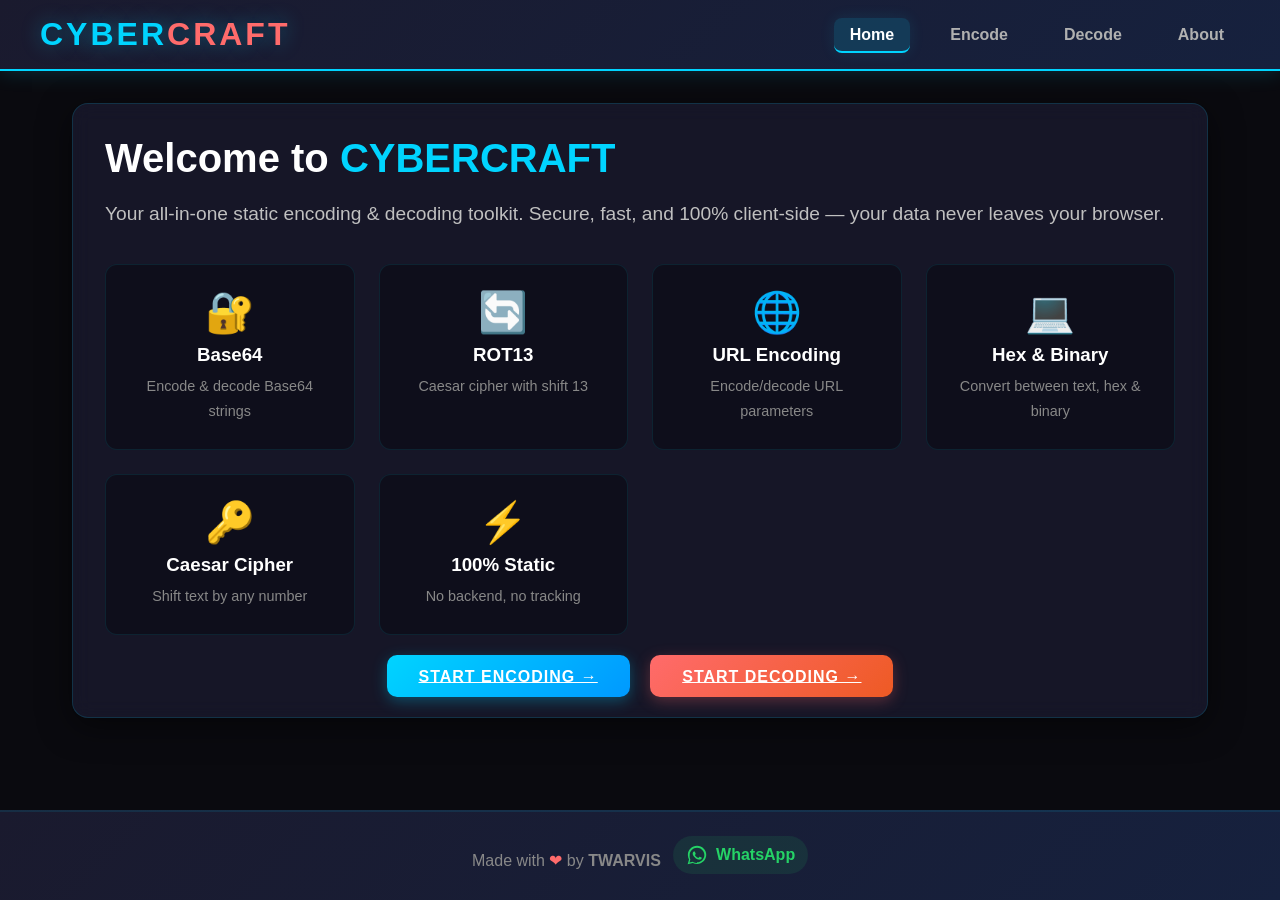
==== index.html @ c4475f57 "Add initial HTML structure for CYBERCRAFT homepage" ====
<!DOCTYPE html>
<html lang="en">
<head>
    <meta charset="UTF-8" />
    <meta name="viewport" content="width=device-width, initial-scale=1.0" />
    <title>CYBERCRAFT - Home</title>
    <link rel="stylesheet" href="style.css" />
</head>
<body>
    <header>
        <nav>
            <div class="logo">CYBER<span>CRAFT</span></div>
            <ul class="nav-links">
                <li><a href="index.html" class="active">Home</a></li>
                <li><a href="encode.html">Encode</a></li>
                <li><a href="decode.html">Decode</a></li>
                <li><a href="about.html">About</a></li>
            </ul>
        </nav>
    </header>

    <main>
        <section class="card">
            <h1>Welcome to <span class="highlight">CYBERCRAFT</span></h1>
            <p style="font-size:1.2rem; margin-bottom:1.5rem;">
                Your all-in-one static encoding & decoding toolkit. 
                Secure, fast, and 100% client-side — your data never leaves your browser.
            </p>
            
            <div class="features-grid">
                <div class="feature-card">
                    <div class="icon">🔐</div>
                    <h3>Base64</h3>
                    <p>Encode & decode Base64 strings</p>
                </div>
                <div class="feature-card">
                    <div class="icon">🔄</div>
                    <h3>ROT13</h3>
                    <p>Caesar cipher with shift 13</p>
                </div>
                <div class="feature-card">
                    <div class="icon">🌐</div>
                    <h3>URL Encoding</h3>
                    <p>Encode/decode URL parameters</p>
                </div>
                <div class="feature-card">
                    <div class="icon">💻</div>
                    <h3>Hex & Binary</h3>
                    <p>Convert between text, hex & binary</p>
                </div>
                <div class="feature-card">
                    <div class="icon">🔑</div>
                    <h3>Caesar Cipher</h3>
                    <p>Shift text by any number</p>
                </div>
                <div class="feature-card">
                    <div class="icon">⚡</div>
                    <h3>100% Static</h3>
                    <p>No backend, no tracking</p>
                </div>
            </div>

            <div style="text-align: center; margin-top: 1.5rem;">
                <a href="encode.html" class="btn btn-primary">Start Encoding →</a>
                <a href="decode.html" class="btn btn-secondary" style="margin-left: 1rem;">Start Decoding →</a>
            </div>
        </section>
    </main>

    <footer>
        <p>
            Made with <span class="heart">❤</span> by <strong>TWARVIS</strong>
            <a href="https://wa.me/255740706007" target="_blank" class="whatsapp-link">
                <svg viewBox="0 0 24 24"><path d="M12.031 1.969c-5.524 0-10 4.476-10 10 0 1.765.457 3.425 1.254 4.873L1.813 22.16l5.672-1.506c1.38.727 2.951 1.136 4.609 1.136 5.524 0 10-4.476 10-10s-4.476-10-10-10zm0 18.75c-1.624 0-3.128-.434-4.435-1.188l-.319-.188-3.393.9.908-3.285-.203-.332A8.407 8.407 0 0 1 4.031 11.969c0-4.412 3.588-8 8-8s8 3.588 8 8-3.588 8-8 8zm4.649-5.987c-.243-.124-1.437-.71-1.659-.791-.222-.08-.384-.124-.546.124-.162.248-.627.791-.769.953-.142.162-.284.182-.527.058-.243-.124-1.027-.378-1.956-1.204-.724-.644-1.213-1.438-1.354-1.682-.142-.244-.016-.375.107-.496.113-.113.243-.292.365-.438.121-.146.162-.243.243-.405.081-.162.041-.304-.02-.427-.061-.124-.546-1.316-.748-1.802-.197-.473-.397-.407-.546-.413-.142-.006-.305-.007-.467-.007-.162 0-.426.061-.649.304-.223.243-.852.832-.852 2.03 0 1.198.872 2.356.994 2.518.122.162 1.717 2.622 4.162 3.476.581.203 1.035.324 1.389.416.584.185 1.115.158 1.535.096.468-.07 1.437-.587 1.639-1.154.202-.567.202-1.054.141-1.156-.061-.102-.223-.162-.466-.286z"/></svg>
                WhatsApp
            </a>
        </p>
    </footer>

    <script src="script.js"></script>
</body>
</html>
---- style.css ----
* {
    margin: 0;
    padding: 0;
    box-sizing: border-box;
}

body {
    font-family: 'Segoe UI', Tahoma, Geneva, Verdana, sans-serif;
    background: #0a0a0f;
    color: #e0e0e0;
    min-height: 100vh;
    display: flex;
    flex-direction: column;
}

/* Header / Navbar */
header {
    background: linear-gradient(135deg, #1a1a2e, #16213e);
    padding: 1rem 2rem;
    border-bottom: 2px solid #00d4ff;
    box-shadow: 0 0 20px rgba(0, 212, 255, 0.2);
}

nav {
    max-width: 1200px;
    margin: 0 auto;
    display: flex;
    justify-content: space-between;
    align-items: center;
    flex-wrap: wrap;
}

.logo {
    font-size: 2rem;
    font-weight: 800;
    color: #00d4ff;
    text-shadow: 0 0 20px rgba(0, 212, 255, 0.4);
    letter-spacing: 3px;
}

.logo span {
    color: #ff6b6b;
}

.nav-links {
    display: flex;
    gap: 1.5rem;
    list-style: none;
    flex-wrap: wrap;
}

.nav-links a {
    color: #b0b0b0;
    text-decoration: none;
    font-weight: 600;
    padding: 0.5rem 1rem;
    border-radius: 8px;
    transition: all 0.3s ease;
    font-size: 1rem;
}

.nav-links a:hover,
.nav-links a.active {
    color: #fff;
    background: rgba(0, 212, 255, 0.15);
    box-shadow: 0 0 15px rgba(0, 212, 255, 0.1);
}

.nav-links a.active {
    border-bottom: 2px solid #00d4ff;
}

/* Main Content */
main {
    flex: 1;
    max-width: 1200px;
    margin: 2rem auto;
    padding: 0 2rem;
    width: 100%;
}

/* Cards & Sections */
.card {
    background: rgba(26, 26, 46, 0.8);
    backdrop-filter: blur(10px);
    border-radius: 16px;
    padding: 2rem;
    border: 1px solid rgba(0, 212, 255, 0.15);
    box-shadow: 0 8px 32px rgba(0, 0, 0, 0.5);
    margin-bottom: 2rem;
}

h1 {
    font-size: 2.5rem;
    margin-bottom: 1rem;
    color: #fff;
}

h1 .highlight {
    color: #00d4ff;
}

h2 {
    color: #00d4ff;
    margin-bottom: 1rem;
    font-size: 1.8rem;
}

p {
    line-height: 1.8;
    color: #c0c0c0;
    font-size: 1.1rem;
}

/* Form Elements */
textarea,
input[type="text"],
input[type="password"] {
    width: 100%;
    padding: 1rem;
    background: rgba(0, 0, 0, 0.4);
    border: 1px solid rgba(0, 212, 255, 0.2);
    border-radius: 10px;
    color: #fff;
    font-size: 1rem;
    font-family: 'Courier New', monospace;
    transition: all 0.3s ease;
    margin-bottom: 1rem;
    resize: vertical;
    min-height: 120px;
}

textarea:focus,
input:focus {
    outline: none;
    border-color: #00d4ff;
    box-shadow: 0 0 20px rgba(0, 212, 255, 0.1);
}

textarea::placeholder,
input::placeholder {
    color: #666;
}

/* Buttons */
.btn-group {
    display: flex;
    gap: 1rem;
    flex-wrap: wrap;
    margin: 1rem 0;
}

.btn {
    padding: 0.8rem 2rem;
    border: none;
    border-radius: 10px;
    font-weight: 700;
    font-size: 1rem;
    cursor: pointer;
    transition: all 0.3s ease;
    text-transform: uppercase;
    letter-spacing: 1px;
}

.btn-primary {
    background: linear-gradient(135deg, #00d4ff, #0099ff);
    color: #fff;
    box-shadow: 0 4px 15px rgba(0, 212, 255, 0.3);
}

.btn-primary:hover {
    transform: translateY(-2px);
    box-shadow: 0 8px 25px rgba(0, 212, 255, 0.4);
}

.btn-secondary {
    background: linear-gradient(135deg, #ff6b6b, #ee5a24);
    color: #fff;
    box-shadow: 0 4px 15px rgba(255, 107, 107, 0.3);
}

.btn-secondary:hover {
    transform: translateY(-2px);
    box-shadow: 0 8px 25px rgba(255, 107, 107, 0.4);
}

.btn-success {
    background: linear-gradient(135deg, #00d4ff, #00b894);
    color: #fff;
    box-shadow: 0 4px 15px rgba(0, 212, 255, 0.3);
}

.btn-success:hover {
    transform: translateY(-2px);
    box-shadow: 0 8px 25px rgba(0, 212, 255, 0.4);
}

.btn-outline {
    background: transparent;
    border: 2px solid #00d4ff;
    color: #00d4ff;
}

.btn-outline:hover {
    background: rgba(0, 212, 255, 0.1);
    transform: translateY(-2px);
}

/* Result Box */
.result-box {
    background: rgba(0, 0, 0, 0.5);
    padding: 1rem;
    border-radius: 10px;
    border-left: 4px solid #00d4ff;
    margin-top: 1rem;
    word-break: break-all;
    font-family: 'Courier New', monospace;
    min-height: 60px;
    color: #00d4ff;
}

/* Footer */
footer {
    background: linear-gradient(135deg, #1a1a2e, #16213e);
    padding: 1.5rem 2rem;
    text-align: center;
    border-top: 2px solid rgba(0, 212, 255, 0.1);
    margin-top: auto;
}

footer p {
    color: #888;
    font-size: 1rem;
}

footer .heart {
    color: #ff6b6b;
}

footer .whatsapp-link {
    display: inline-flex;
    align-items: center;
    gap: 0.5rem;
    color: #25D366;
    text-decoration: none;
    font-weight: 700;
    margin-left: 0.5rem;
    padding: 0.3rem 0.8rem;
    border-radius: 20px;
    background: rgba(37, 211, 102, 0.1);
    transition: all 0.3s ease;
}

footer .whatsapp-link:hover {
    background: rgba(37, 211, 102, 0.2);
    transform: scale(1.05);
}

footer .whatsapp-link svg {
    width: 22px;
    height: 22px;
    fill: #25D366;
}

/* Responsive */
@media (max-width: 768px) {
    nav {
        flex-direction: column;
        gap: 1rem;
    }
    
    .nav-links {
        justify-content: center;
    }
    
    .nav-links a {
        font-size: 0.9rem;
        padding: 0.3rem 0.8rem;
    }
    
    h1 {
        font-size: 1.8rem;
    }
    
    .btn-group {
        flex-direction: column;
    }
    
    .btn {
        width: 100%;
        text-align: center;
    }
    
    .card {
        padding: 1.2rem;
    }
}

/* Features Grid on Home */
.features-grid {
    display: grid;
    grid-template-columns: repeat(auto-fit, minmax(200px, 1fr));
    gap: 1.5rem;
    margin: 2rem 0;
}

.feature-card {
    background: rgba(0, 0, 0, 0.3);
    padding: 1.5rem;
    border-radius: 12px;
    text-align: center;
    border: 1px solid rgba(0, 212, 255, 0.1);
    transition: all 0.3s ease;
}

.feature-card:hover {
    transform: translateY(-5px);
    border-color: #00d4ff;
    box-shadow: 0 8px 25px rgba(0, 212, 255, 0.1);
}

.feature-card .icon {
    font-size: 2.5rem;
    margin-bottom: 0.5rem;
}

.feature-card h3 {
    color: #fff;
    margin-bottom: 0.5rem;
}

.feature-card p {
    font-size: 0.9rem;
    color: #888;
}
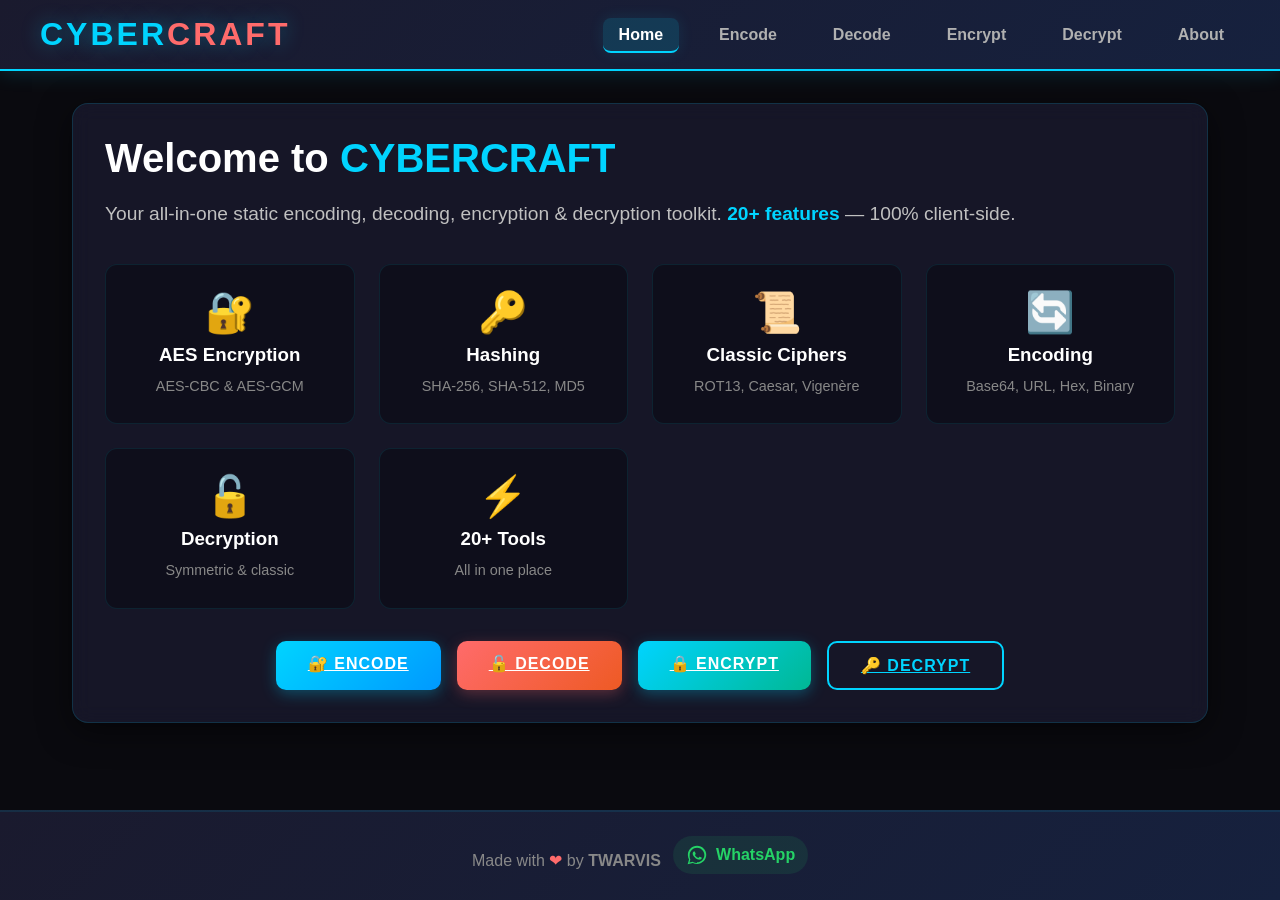
==== commit 95dc2aa9: "Add encryption and decryption features to index.html Updated the features section to include encrypt" ====
--- a/index.html
+++ b/index.html
@@ -14,6 +14,8 @@
                 <li><a href="index.html" class="active">Home</a></li>
                 <li><a href="encode.html">Encode</a></li>
                 <li><a href="decode.html">Decode</a></li>
+                <li><a href="encrypt.html">Encrypt</a></li>
+                <li><a href="decrypt.html">Decrypt</a></li>
                 <li><a href="about.html">About</a></li>
             </ul>
         </nav>
@@ -23,53 +25,54 @@
         <section class="card">
             <h1>Welcome to <span class="highlight">CYBERCRAFT</span></h1>
             <p style="font-size:1.2rem; margin-bottom:1.5rem;">
-                Your all-in-one static encoding & decoding toolkit. 
-                Secure, fast, and 100% client-side — your data never leaves your browser.
+                Your all-in-one static encoding, decoding, encryption & decryption toolkit. 
+                <strong style="color:#00d4ff;">20+ features</strong> — 100% client-side.
             </p>
             
             <div class="features-grid">
                 <div class="feature-card">
                     <div class="icon">🔐</div>
-                    <h3>Base64</h3>
-                    <p>Encode & decode Base64 strings</p>
+                    <h3>AES Encryption</h3>
+                    <p>AES-CBC & AES-GCM</p>
+                </div>
+                <div class="feature-card">
+                    <div class="icon">🔑</div>
+                    <h3>Hashing</h3>
+                    <p>SHA-256, SHA-512, MD5</p>
+                </div>
+                <div class="feature-card">
+                    <div class="icon">📜</div>
+                    <h3>Classic Ciphers</h3>
+                    <p>ROT13, Caesar, Vigenère</p>
                 </div>
                 <div class="feature-card">
                     <div class="icon">🔄</div>
-                    <h3>ROT13</h3>
-                    <p>Caesar cipher with shift 13</p>
+                    <h3>Encoding</h3>
+                    <p>Base64, URL, Hex, Binary</p>
                 </div>
                 <div class="feature-card">
-                    <div class="icon">🌐</div>
-                    <h3>URL Encoding</h3>
-                    <p>Encode/decode URL parameters</p>
-                </div>
-                <div class="feature-card">
-                    <div class="icon">💻</div>
-                    <h3>Hex & Binary</h3>
-                    <p>Convert between text, hex & binary</p>
-                </div>
-                <div class="feature-card">
-                    <div class="icon">🔑</div>
-                    <h3>Caesar Cipher</h3>
-                    <p>Shift text by any number</p>
+                    <div class="icon">🔓</div>
+                    <h3>Decryption</h3>
+                    <p>Symmetric & classic</p>
                 </div>
                 <div class="feature-card">
                     <div class="icon">⚡</div>
-                    <h3>100% Static</h3>
-                    <p>No backend, no tracking</p>
+                    <h3>20+ Tools</h3>
+                    <p>All in one place</p>
                 </div>
             </div>
 
-            <div style="text-align: center; margin-top: 1.5rem;">
-                <a href="encode.html" class="btn btn-primary">Start Encoding →</a>
-                <a href="decode.html" class="btn btn-secondary" style="margin-left: 1rem;">Start Decoding →</a>
+            <div style="text-align: center; margin-top: 1.5rem; display: flex; gap: 1rem; flex-wrap: wrap; justify-content: center;">
+                <a href="encode.html" class="btn btn-primary">🔐 Encode</a>
+                <a href="decode.html" class="btn btn-secondary">🔓 Decode</a>
+                <a href="encrypt.html" class="btn btn-success">🔒 Encrypt</a>
+                <a href="decrypt.html" class="btn btn-outline">🔑 Decrypt</a>
             </div>
         </section>
     </main>
 
     <footer>
-        <p>
-            Made with <span class="heart">❤</span> by <strong>TWARVIS</strong>
+        <p>Made with <span class="heart">❤</span> by <strong>TWARVIS</strong>
             <a href="https://wa.me/255740706007" target="_blank" class="whatsapp-link">
                 <svg viewBox="0 0 24 24"><path d="M12.031 1.969c-5.524 0-10 4.476-10 10 0 1.765.457 3.425 1.254 4.873L1.813 22.16l5.672-1.506c1.38.727 2.951 1.136 4.609 1.136 5.524 0 10-4.476 10-10s-4.476-10-10-10zm0 18.75c-1.624 0-3.128-.434-4.435-1.188l-.319-.188-3.393.9.908-3.285-.203-.332A8.407 8.407 0 0 1 4.031 11.969c0-4.412 3.588-8 8-8s8 3.588 8 8-3.588 8-8 8zm4.649-5.987c-.243-.124-1.437-.71-1.659-.791-.222-.08-.384-.124-.546.124-.162.248-.627.791-.769.953-.142.162-.284.182-.527.058-.243-.124-1.027-.378-1.956-1.204-.724-.644-1.213-1.438-1.354-1.682-.142-.244-.016-.375.107-.496.113-.113.243-.292.365-.438.121-.146.162-.243.243-.405.081-.162.041-.304-.02-.427-.061-.124-.546-1.316-.748-1.802-.197-.473-.397-.407-.546-.413-.142-.006-.305-.007-.467-.007-.162 0-.426.061-.649.304-.223.243-.852.832-.852 2.03 0 1.198.872 2.356.994 2.518.122.162 1.717 2.622 4.162 3.476.581.203 1.035.324 1.389.416.584.185 1.115.158 1.535.096.468-.07 1.437-.587 1.639-1.154.202-.567.202-1.054.141-1.156-.061-.102-.223-.162-.466-.286z"/></svg>
                 WhatsApp
